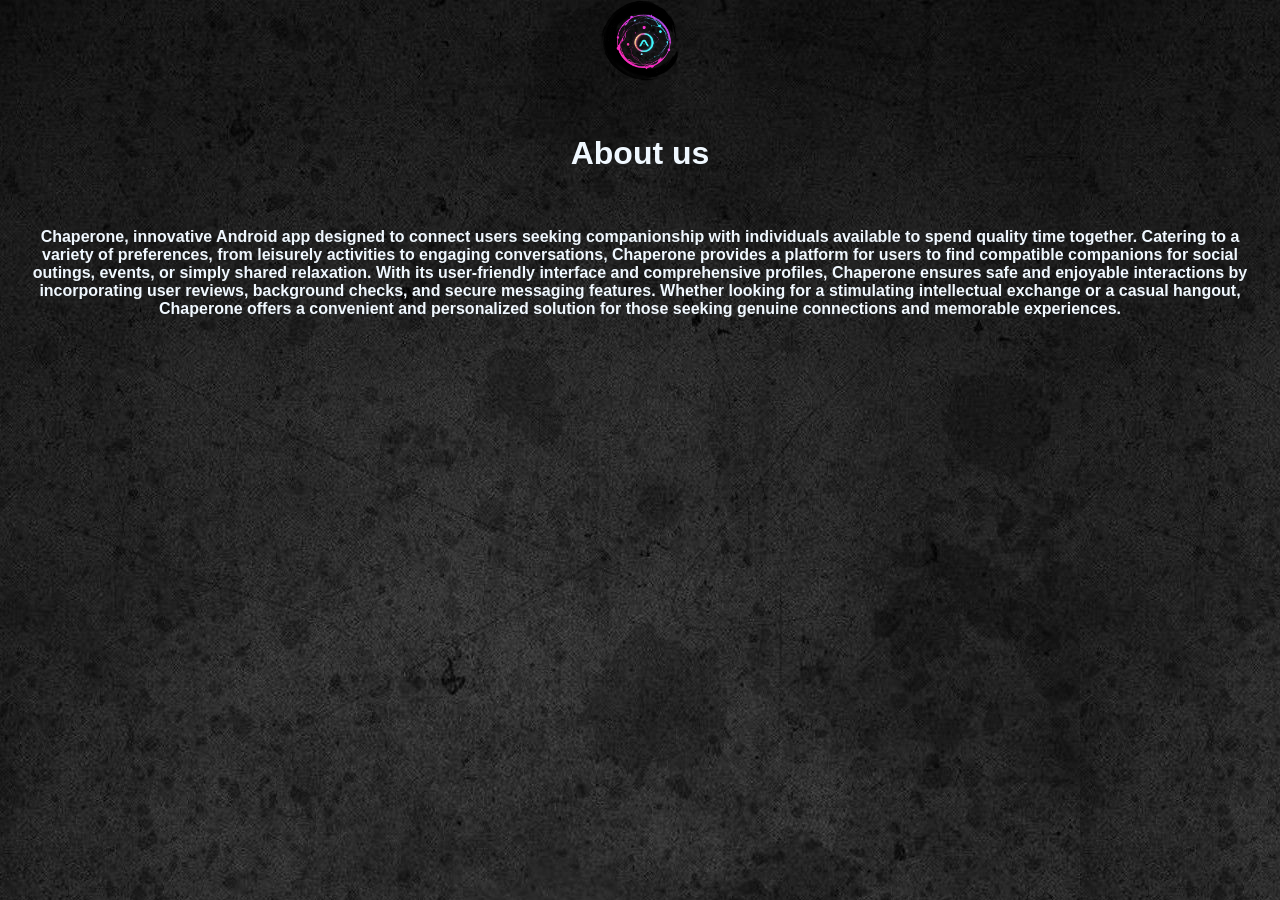
==== about.html @ 549bc20d "First Commit" ====
<!DOCTYPE html>
<html lang="en">
  <head>
    <meta charset="UTF-8" />
    <meta name="viewport" content="width=device-width, initial-scale=1.0" />

    <link rel="stylesheet" href="about.css" />
    <title>Document</title>
  </head>
  <body>
    <img src="./images/aclogo.png" alt="" class="logo" />
    <br /><br /><br />
    <h1>About us</h1>
    <br /><br />
    <h4>
      Chaperone, innovative Android app designed to connect users seeking
      companionship with individuals available to spend quality time together.
      Catering to a variety of preferences, from leisurely activities to
      engaging conversations, Chaperone provides a platform for users to find
      compatible companions for social outings, events, or simply shared
      relaxation. With its user-friendly interface and comprehensive profiles,
      Chaperone ensures safe and enjoyable interactions by incorporating user
      reviews, background checks, and secure messaging features. Whether looking
      for a stimulating intellectual exchange or a casual hangout, Chaperone
      offers a convenient and personalized solution for those seeking genuine
      connections and memorable experiences.
    </h4>
  </body>
</html>
---- about.css ----
* {
  margin: 0;
  padding: 0;
  box-sizing: 0;
}
body {
  
  overflow-x: hidden; 
  width: 100vw;
  height: 100vh;
  background: url(./images/background.jpg);
  color: aliceblue;
  font-family: Arial, Helvetica, sans-serif;
  display: flex;
  flex-direction: column;
  align-items: center;

}

.logo{
  width: 80px;

}

h4{

  padding: 20px;
  width: calc(100% - 50px);
  text-align: center;
}
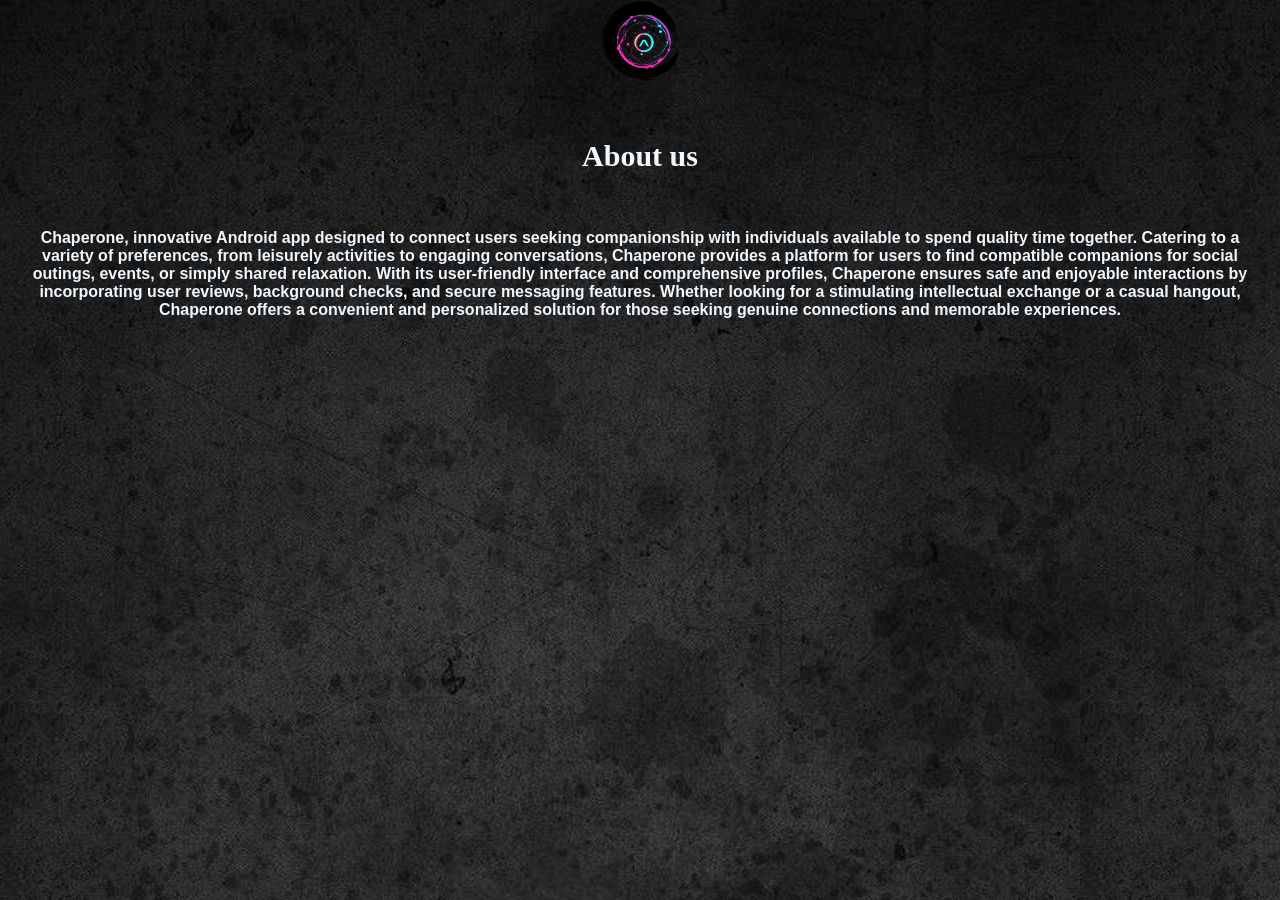
==== commit da0f34f8: "Chaperone" ====
--- a/about.html
+++ b/about.html
@@ -5,12 +5,14 @@
     <meta name="viewport" content="width=device-width, initial-scale=1.0" />
 
     <link rel="stylesheet" href="about.css" />
-    <title>Document</title>
+    <title>About us</title>
   </head>
   <body>
-    <img src="./images/aclogo.png" alt="" class="logo" />
+    <a href="https://aions.co"
+      ><img src="./images/aclogo.png" alt="" class="logo"
+    /></a>
     <br /><br /><br />
-    <h1>About us</h1>
+    <h1 class="about">About us</h1>
     <br /><br />
     <h4>
       Chaperone, innovative Android app designed to connect users seeking
--- a/about.css
+++ b/about.css
@@ -3,9 +3,10 @@
   padding: 0;
   box-sizing: 0;
 }
+
 body {
-  
-  overflow-x: hidden; 
+
+  overflow-x: hidden;
   width: 100vw;
   height: 100vh;
   background: url(./images/background.jpg);
@@ -17,14 +18,21 @@
 
 }
 
-.logo{
+.logo {
   width: 80px;
 
 }
-
-h4{
+.about{
+  text-align: center;
+    font-family: 'homoarakhn';
+    src: url('images/homoarakhn.TTF') format('.ttf');
+    font-size: 30px;
+    font-weight: 900;
+    height: fit-content;
+}
+h4 {
 
   padding: 20px;
   width: calc(100% - 50px);
   text-align: center;
-}
+}
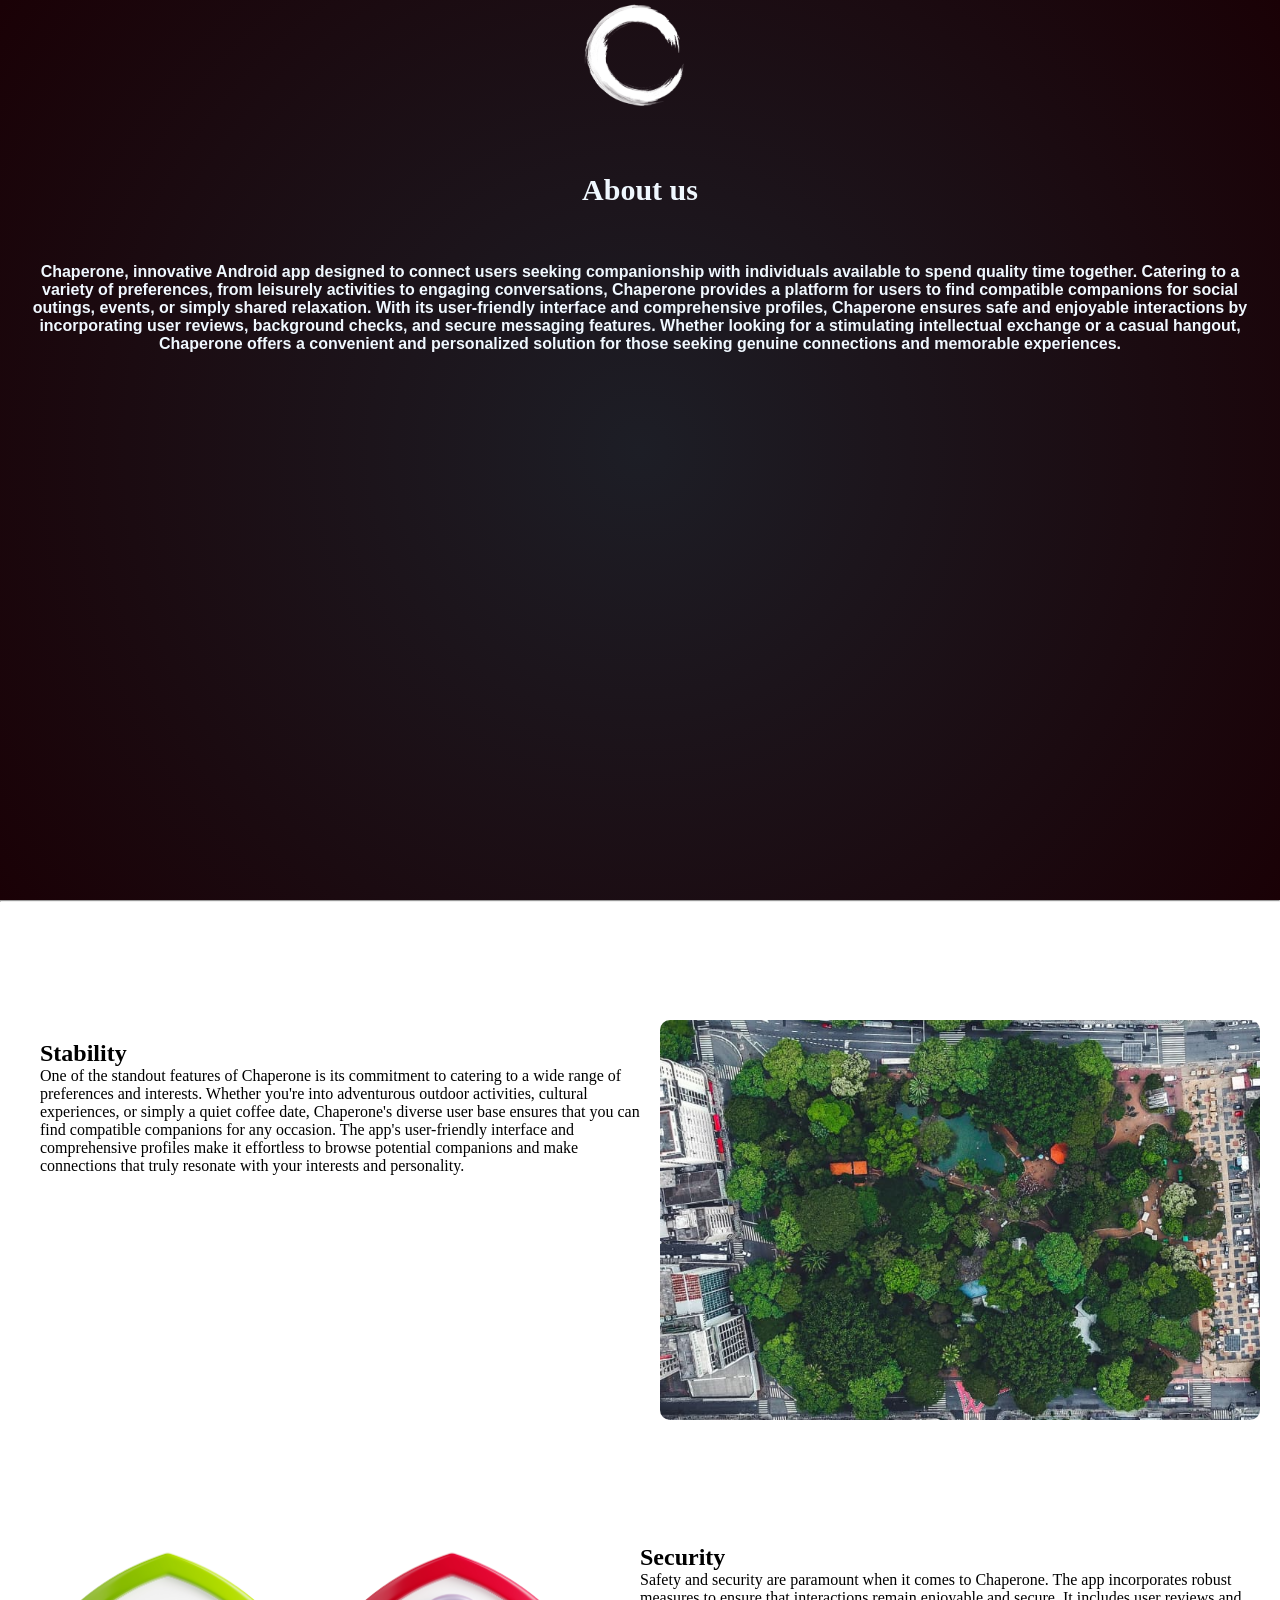
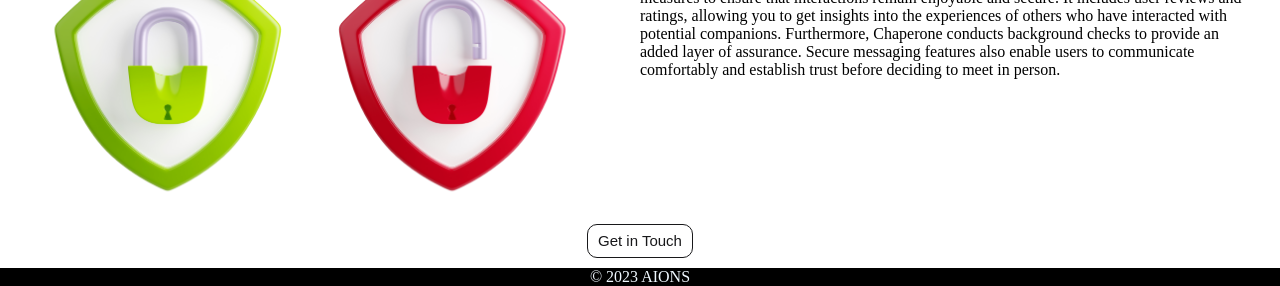
==== commit b135510a: "chaperone" ====
--- a/about.html
+++ b/about.html
@@ -8,24 +8,99 @@
     <title>About us</title>
   </head>
   <body>
-    <a href="https://aions.co"
-      ><img src="./images/aclogo.png" alt="" class="logo"
-    /></a>
-    <br /><br /><br />
-    <h1 class="about">About us</h1>
-    <br /><br />
-    <h4>
-      Chaperone, innovative Android app designed to connect users seeking
-      companionship with individuals available to spend quality time together.
-      Catering to a variety of preferences, from leisurely activities to
-      engaging conversations, Chaperone provides a platform for users to find
-      compatible companions for social outings, events, or simply shared
-      relaxation. With its user-friendly interface and comprehensive profiles,
-      Chaperone ensures safe and enjoyable interactions by incorporating user
-      reviews, background checks, and secure messaging features. Whether looking
-      for a stimulating intellectual exchange or a casual hangout, Chaperone
-      offers a convenient and personalized solution for those seeking genuine
-      connections and memorable experiences.
-    </h4>
+    <div class="section1">
+      <a href="/index.html"
+        ><img src="/images/logw.png" alt="" class="logo"
+      /></a>
+      <br /><br /><br />
+      <h1 class="about">About us</h1>
+      <br /><br />
+      <h4>
+        Chaperone, innovative Android app designed to connect users seeking
+        companionship with individuals available to spend quality time together.
+        Catering to a variety of preferences, from leisurely activities to
+        engaging conversations, Chaperone provides a platform for users to find
+        compatible companions for social outings, events, or simply shared
+        relaxation. With its user-friendly interface and comprehensive profiles,
+        Chaperone ensures safe and enjoyable interactions by incorporating user
+        reviews, background checks, and secure messaging features. Whether
+        looking for a stimulating intellectual exchange or a casual hangout,
+        Chaperone offers a convenient and personalized solution for those
+        seeking genuine connections and memorable experiences.
+      </h4>
+    </div>
+    <hr />
+    <br />
+
+    <section class="stability">
+      <!-- Container for the row -->
+      <div class="row-container">
+        <!-- Information container -->
+        <div class="info-container">
+          <h1>Stability</h1>
+          <p>
+            One of the standout features of Chaperone is its commitment to
+            catering to a wide range of preferences and interests. Whether
+            you're into adventurous outdoor activities, cultural experiences, or
+            simply a quiet coffee date, Chaperone's diverse user base ensures
+            that you can find compatible companions for any occasion. The app's
+            user-friendly interface and comprehensive profiles make it
+            effortless to browse potential companions and make connections that
+            truly resonate with your interests and personality.
+          </p>
+        </div>
+
+        <!-- Image container -->
+        <div class="image-container">
+          <img
+            src="./images/pic1.png"
+            alt="Image Description"
+            style="max-width: 100%"
+            class="stability_image"
+          />
+        </div>
+      </div>
+    </section>
+    <section class="security">
+      <!-- Container for the row -->
+      <div class="row-container">
+        <div class="image-container">
+          <img
+            src="./images/security.jpg"
+            alt="Image Description"
+            style="max-width: 100%"
+          />
+        </div>
+        <!-- Information container -->
+        <div class="info-container">
+          <h1>Security</h1>
+          <p>
+            Safety and security are paramount when it comes to Chaperone. The
+            app incorporates robust measures to ensure that interactions remain
+            enjoyable and secure. It includes user reviews and ratings, allowing
+            you to get insights into the experiences of others who have
+            interacted with potential companions. Furthermore, Chaperone
+            conducts background checks to provide an added layer of assurance.
+            Secure messaging features also enable users to communicate
+            comfortably and establish trust before deciding to meet in person.
+          </p>
+        </div>
+
+        <!-- Image container -->
+      </div>
+    </section>
+    <div class="center_button">
+      <a href="form.html">
+        <button class="button-57" role="button">
+          <span class="text">Get in Touch</span><span>Contact US</span>
+        </button></a
+      >
+    </div>
+
+    <footer>
+      <div class="credits">
+        <p>© 2023 AIONS</p>
+      </div>
+    </footer>
   </body>
 </html>
--- a/about.css
+++ b/about.css
@@ -3,25 +3,29 @@
   padding: 0;
   box-sizing: 0;
 }
-
 body {
-
-  overflow-x: hidden;
+overflow-x: hidden;
+  
+  
+}
+.section1{
+
+color: aliceblue;
   width: 100vw;
   height: 100vh;
-  background: url(./images/background.jpg);
-  color: aliceblue;
+  background: rgb(29, 30, 38);
+    background: radial-gradient(circle, rgba(29, 30, 38, 1) 0%, rgba(26, 1, 6, 1) 100%);
   font-family: Arial, Helvetica, sans-serif;
   display: flex;
   flex-direction: column;
   align-items: center;
-
-}
-
+}
 .logo {
-  width: 80px;
-
-}
+  position: relative;
+  width: 250px;
+
+}
+
 .about{
   text-align: center;
     font-family: 'homoarakhn';
@@ -30,9 +34,240 @@
     font-weight: 900;
     height: fit-content;
 }
-h4 {
+.section1 h4 {
 
   padding: 20px;
   width: calc(100% - 50px);
   text-align: center;
-}+}
+/* 
+.section2{
+  display: flex;
+  flex-direction: row;
+  position:relative;
+}
+.pic1{
+  position: relative;
+  
+  left:50%;
+  transform: translate(20%);
+  height: 60vh;
+  border-radius: 10px;
+ 
+}
+
+.section2 h2{
+  position: relative;
+ 
+  text-align: left;
+  font-family: Arial, Helvetica, sans-serif;
+  font-size: 35px;
+}
+.section2 p{
+  position: relative;
+ 
+  right: 500px;
+  text-align: right;
+  padding-right: 100px;
+  font-size: 15px;
+  font-family: Arial, Helvetica, sans-serif;
+  text-align: justify;
+ 
+}
+.section3{
+  position: relative;
+  display: flex;
+  flex-direction: row;
+
+}
+.pic2{
+  position: relative;  
+ 
+  left: 50%;
+  transform: translate(99%);
+  height: 40vh;
+  
+}
+.section3 h2{
+position: relative;
+left: 22%;
+  top: 299px;
+  text-align: left;
+  font-family: Arial, Helvetica, sans-serif;
+  font-size: 35px;
+}
+.section3 p {
+  display: inline-block;
+  position: relative;
+  
+  right: 300px;
+  text-align: right;
+  padding-right: 290px;
+  padding-left: 80px;
+  font-size: 15px;
+  font-family: Arial, Helvetica, sans-serif;
+  text-align: justify;
+
+} */
+footer {
+  position: relative;
+ 
+  display: flex;
+  flex-direction: row;
+  align-items: center;
+  justify-content: center;
+  background-color: black;
+  color: aliceblue;
+
+}
+
+.credits {
+  display: flex;
+  flex-direction: row;
+  align-items: center;
+  justify-content: center;
+}
+
+
+
+.row-container {
+  display: flex;
+  flex-wrap: wrap;
+  /* Enable wrapping on smaller screens */
+}
+ .row-container {
+   display: flex;
+   flex-wrap: wrap;
+   /* Enable wrapping on smaller screens */
+ }
+
+ /* Style for the container holding the information */
+ .info-container {
+   flex: 1;
+   /* Grow to fill available space */
+   padding: 20px;
+ }
+
+ /* Style for the container holding the image */
+ .image-container {
+   flex: 1;
+   
+   
+   /* Grow to fill available space */
+ }
+ .stability_image
+ {
+border-radius: 10px;
+ }
+ .stability{
+  display: inline-block;
+  padding: 100px 20px ;
+ }
+ .security{
+  display: inline-block;
+    padding: opx 20px 100px 20px;
+ }
+ .center_button{
+    display: flex;
+  align-items: center;
+  justify-content: center;
+  padding-bottom: 10px;
+ }
+.button-57 {
+  position: relative;
+  overflow: hidden;
+  border: 1px solid #18181a;
+  color: #18181a;
+  display: inline-block;
+  border-radius: 10px;
+  font-size: 15px;
+  line-height: 12px;
+  padding: 10px 10px 10px;
+  text-decoration: none;
+  cursor: pointer;
+  background: #fff;
+  user-select: none;
+  -webkit-user-select: none;
+  touch-action: manipulation;
+  justify-content: center;
+    /* Center horizontally */
+    align-items: center;
+}
+
+.button-57 span:first-child {
+  position: relative;
+  transition: color 600ms cubic-bezier(0.48, 0, 0.12, 1);
+  z-index: 10;
+}
+
+.button-57 span:last-child {
+  color: white;
+  display: block;
+  position: absolute;
+  bottom: 0;
+  transition: all 500ms cubic-bezier(0.48, 0, 0.12, 1);
+  z-index: 100;
+  opacity: 0;
+  top: 50%;
+  left: 50%;
+  transform: translateY(225%) translateX(-50%);
+  height: 14px;
+  line-height: 13px;
+}
+
+.button-57:after {
+  content: "";
+  position: absolute;
+  bottom: -50%;
+  left: 0;
+  width: 100%;
+  height: 100%;
+  background-color: black;
+  transform-origin: bottom center;
+  transition: transform 600ms cubic-bezier(0.48, 0, 0.12, 1);
+  transform: skewY(9.3deg) scaleY(0);
+  z-index: 50;
+}
+
+.button-57:hover:after {
+  transform-origin: bottom center;
+  transform: skewY(9.3deg) scaleY(2);
+}
+
+.button-57:hover span:last-child {
+  transform: translateX(-50%) translateY(-100%);
+  opacity: 1;
+  transition: all 900ms cubic-bezier(0.48, 0, 0.12, 1);
+}
+
+.button-57:after {
+  content: "";
+  position: absolute;
+  bottom: -50%;
+  left: 0;
+  width: 100%;
+  height: 100%;
+  background-color: black;
+  transform-origin: bottom center;
+  transition: transform 600ms cubic-bezier(0.48, 0, 0.12, 1);
+  transform: skewY(9.3deg) scaleY(0);
+  z-index: 50;
+}
+
+.button-57:hover:after {
+  transform-origin: bottom center;
+  transform: skewY(9.3deg) scaleY(2);
+}
+
+.button-57:hover span:last-child {
+  transform: translateX(-50%) translateY(-100%);
+  opacity: 1;
+  transition: all 900ms cubic-bezier(0.48, 0, 0.12, 1);
+}
+ /* Media query for screens smaller than 768px */
+ @media screen and (max-width: 768px) {
+   .row-container {
+     flex-direction: column;
+     /* Change to a column layout */
+   }
+  }
